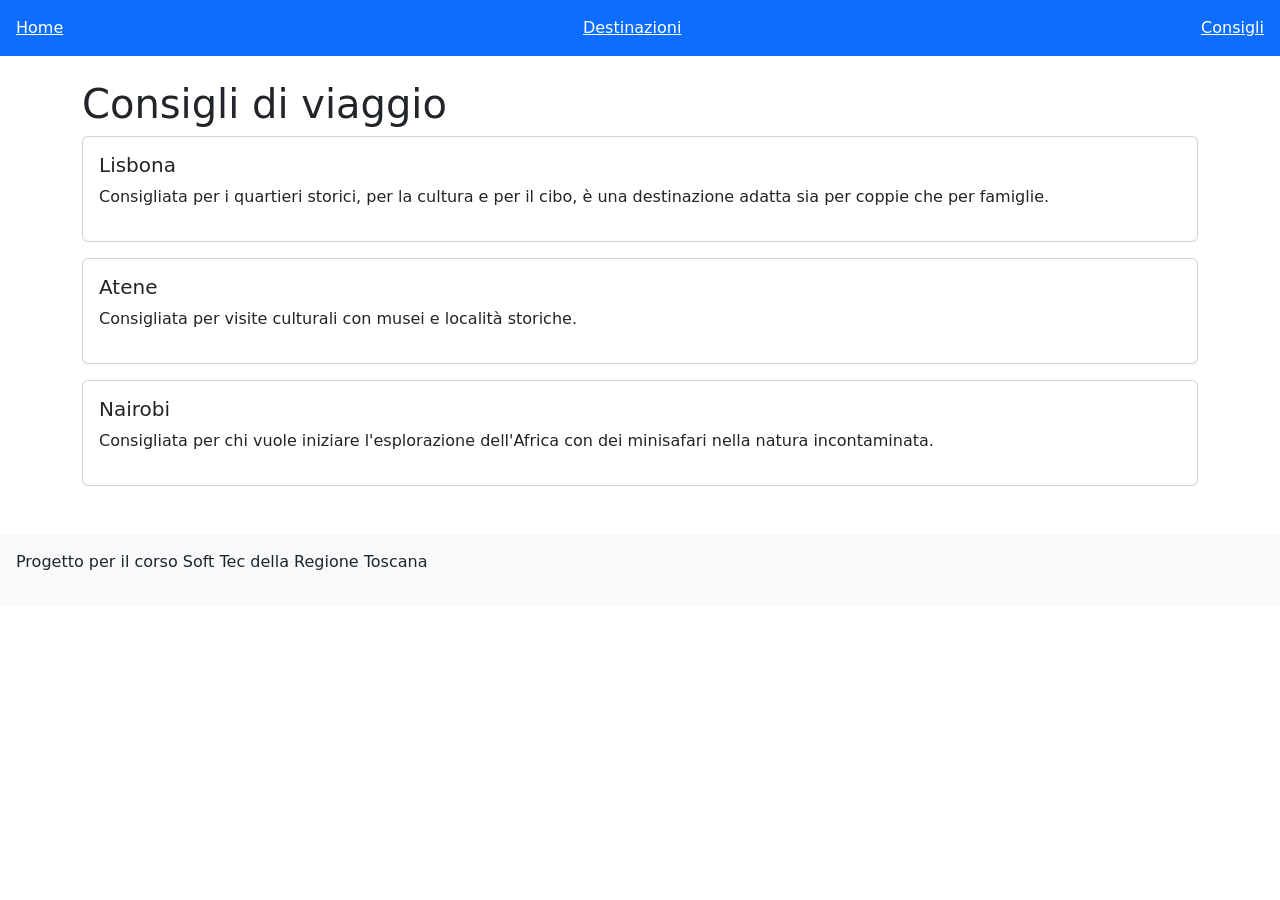
==== consigli.html @ 855e59e1 "ho aggiunto le prime pagine html" ====
<!DOCTYPE html>
<html lang="it">
<head>
  <meta charset="UTF-8">
  <title>Consigli</title>

  <link href="https://cdn.jsdelivr.net/npm/bootstrap@5.3.3/dist/css/bootstrap.min.css" rel="stylesheet">
  <link rel="stylesheet" href="style.css">
</head>
<body>

  <nav class="navbar bg-primary p-3">
    <a class="text-white me-3" href="index.html">Home</a>
    <a class="text-white me-3" href="destinazioni.html">Destinazioni</a>
    <a class="text-white" href="consigli.html">Consigli</a>
  </nav>

  <div class="container mt-4">
    <h1>Consigli di viaggio</h1>

    <div class="card mb-3">
      <div class="card-body">
        <h2 class="h5">Lisbona</h2>
        <p>Consigliata per i quartieri storici, per la cultura e per il cibo, è una destinazione adatta sia per coppie che per famiglie.</p>
      </div>
    </div>

    <div class="card mb-3">
      <div class="card-body">
        <h2 class="h5">Atene</h2>
        <p>Consigliata per visite culturali con musei e località storiche.</p>
      </div>
    </div>

    <div class="card mb-3">
      <div class="card-body">
        <h2 class="h5">Nairobi</h2>
        <p>Consigliata per chi vuole iniziare l'esplorazione dell'Africa con dei minisafari nella natura incontaminata.</p>
      </div>
    </div>
  </div>

  <footer class="mt-5 p-3 bg-light">
    <p>Progetto per il corso Soft Tec della Regione Toscana</p>
  </footer>

</body>
</html>
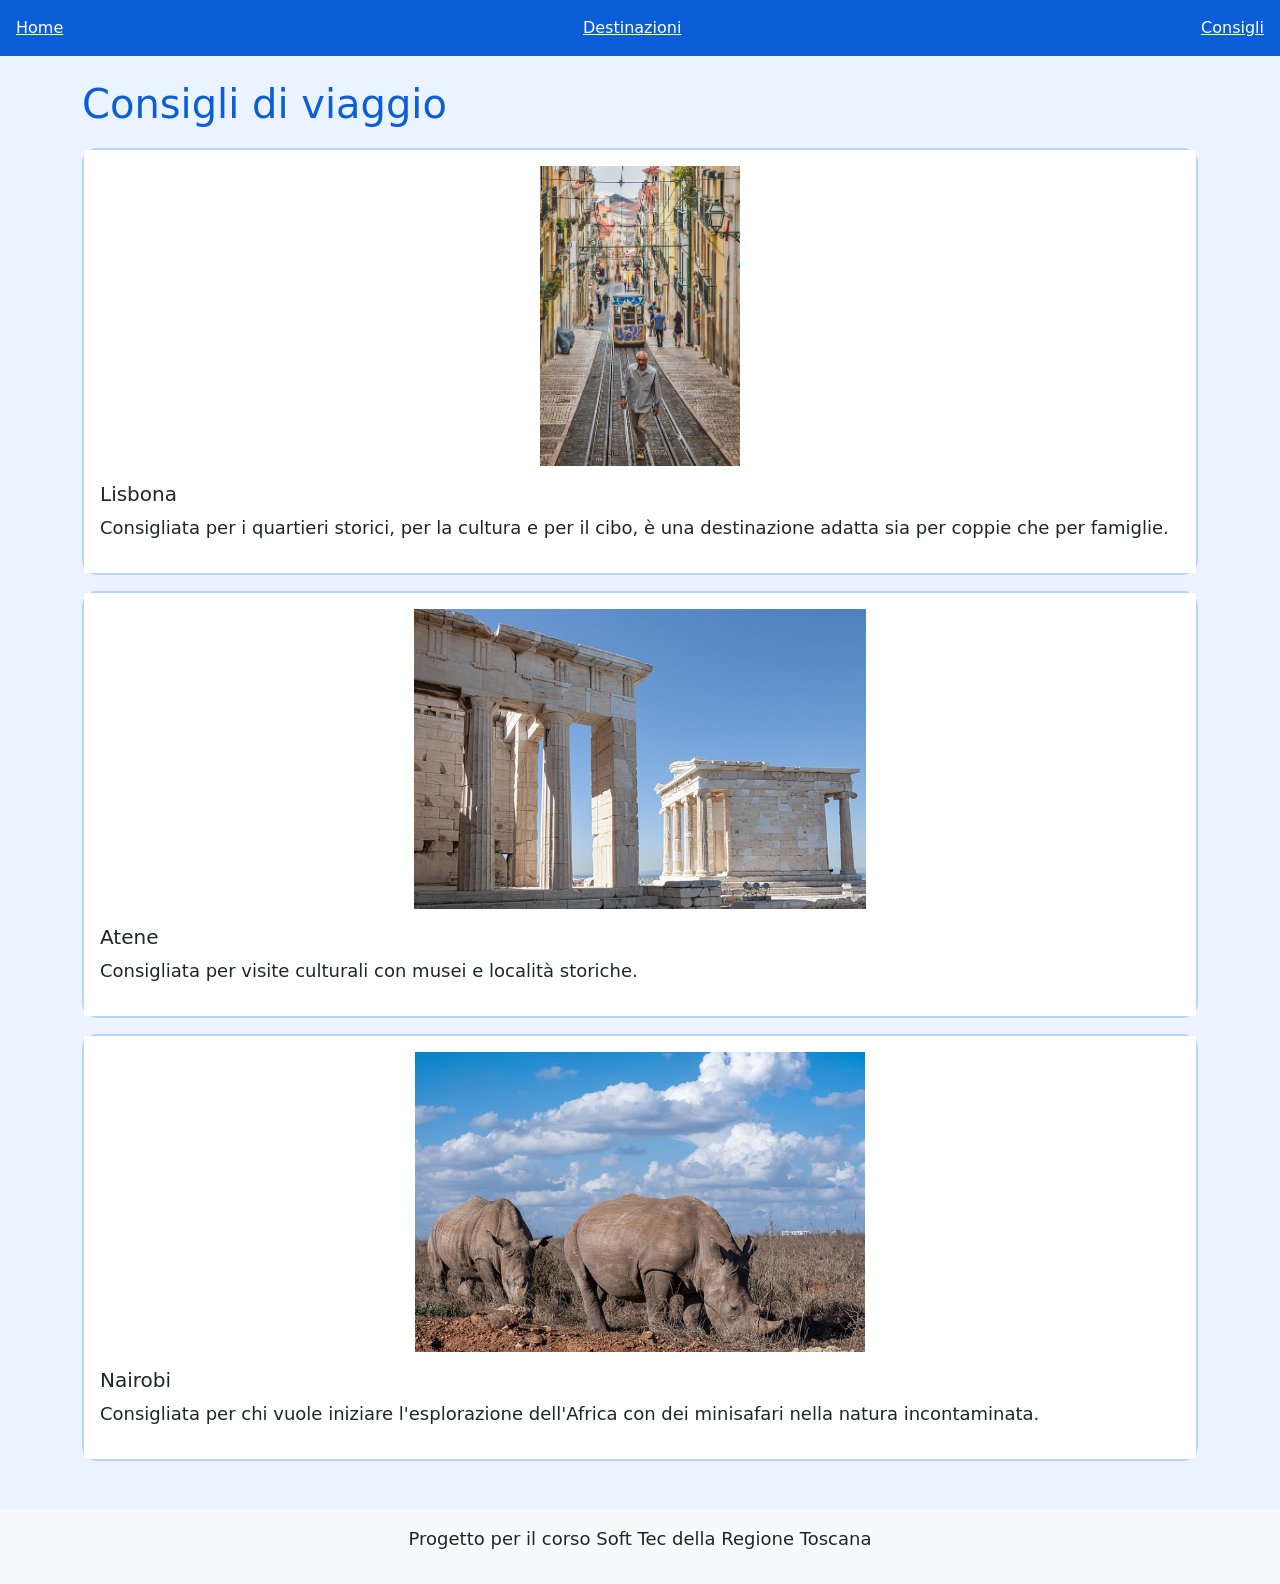
==== commit 7878dedc: "Completato progetto planner viaggio meteo" ====
--- a/consigli.html
+++ b/consigli.html
@@ -20,6 +20,7 @@
 
     <div class="card mb-3">
       <div class="card-body">
+        <img src="assets/immagini/lisbona.jpg" alt="Lisbona" class="img-fluid rounded mb-3">
         <h2 class="h5">Lisbona</h2>
         <p>Consigliata per i quartieri storici, per la cultura e per il cibo, è una destinazione adatta sia per coppie che per famiglie.</p>
       </div>
@@ -27,6 +28,7 @@
 
     <div class="card mb-3">
       <div class="card-body">
+        <img src="assets/immagini/atene.jpg" alt="Atene" class="img-fluid rounded mb-3">
         <h2 class="h5">Atene</h2>
         <p>Consigliata per visite culturali con musei e località storiche.</p>
       </div>
@@ -34,6 +36,7 @@
 
     <div class="card mb-3">
       <div class="card-body">
+        <img src="assets/immagini/nairobi.jpg" alt="Nairobi" class="img-fluid rounded mb-3">
         <h2 class="h5">Nairobi</h2>
         <p>Consigliata per chi vuole iniziare l'esplorazione dell'Africa con dei minisafari nella natura incontaminata.</p>
       </div>
--- a/style.css
+++ b/style.css
@@ -0,0 +1,40 @@
+body {
+  background-color: #eaf3ff;
+}
+
+.navbar {
+  background-color: #0b5ed7 !important;
+}
+
+h1 {
+  color: #0b5ed7;
+  margin-bottom: 20px;
+}
+
+p {
+  font-size: 18px;
+}
+
+.card {
+  border: 2px solid #b6d4fe;
+  border-radius: 15px;
+  margin-bottom: 20px;
+}
+
+.card-body {
+  background-color: #ffffff;
+}
+
+.card img {
+  width: 100%;
+  max-height: 300px;
+  object-fit: contain;
+  background-color: #ffffff;
+  margin-bottom: 15px;
+}
+
+footer {
+  background-color: #dbeafe !important;
+  text-align: center;
+  font-size: 14px;
+}
